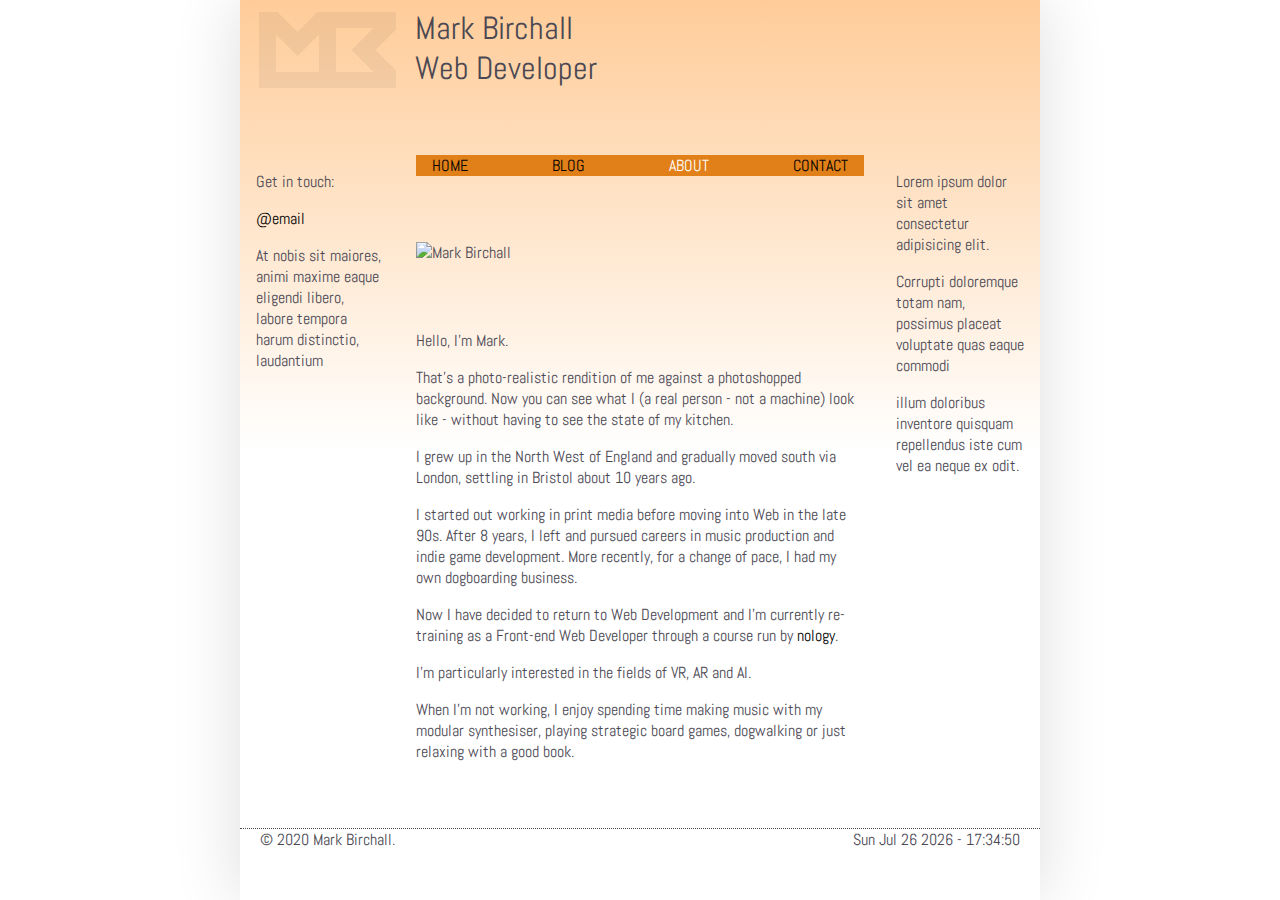
==== about.html @ 949384d4 "Add files via upload" ====
<!DOCTYPE html>
<html lang="en">
<head>
    <meta charset="UTF-8">
    <meta name="viewport" content="width=device-width, initial-scale=1.0">
    <link href='https://fonts.googleapis.com/css?family=Abel' rel='stylesheet'>
    <link rel="stylesheet" href="css/styles.css">
    <title>Mark Birchall</title>
</head>
<body>
    <div id="container">
        <header class="header">
            <a href="index.html">
                <svg class="logo" width="175" height="100" shape-rendering="crispEdges" version="1.1"
                    viewBox="0 0 175 100" xmlns="http://www.w3.org/2000/svg"
                    xmlns:rdf="http://www.w3.org/1999/xlink">
                    
                    <path class="path" d="m2 98h171v-22.172c-8.6094-8.6094-17.219-17.219-25.828-25.828 8.6094-8.6094 17.219-17.219 25.828-25.828v-22.172h-97.172l-25.828 25.828-25.828-25.828h-22.172v96zm98-75h44.828c-9 9-18 18-27 27l27 27h-46.828v-54h2zm-73.586 10.586c7.862 7.862 15.724 15.724 23.586 23.586l27-27v46.828h-54v-46.828c1.138 1.138 2.276 2.276 3.4141 3.4141z"/>
                </svg>
            </a>
            <h1>Mark Birchall<br/>Web Developer</h1>           
        </header>

        <nav class="nav">
            <ul class="topnav">
                <li><a href="index.html">home</a></li>
                <li><a href="blog.html">blog</a></li>
                <li><a class="current" href="#">about</a></li>
                <li><a href="contact.html">contact</a></li>
            </ul>
        </nav>

        <section class="contact">
            <p>Get in touch:</p>
            <p><a href="mailto:mark.birchall@gmail.com">@email</a></p>
            <p>At nobis sit maiores, animi maxime eaque eligendi libero, labore tempora harum distinctio, laudantium</p>
        </section>

        <main class="main">

            <span class="profile">
                <img class="wide" src="img/profile-wide.jpg" alt="Mark Birchall"/>
                <img class="thum" src="img/profile-thum.jpg" alt="Mark Birchall"/>
            </span>

        </main>

        <section class="info">
            <p>Hello, I'm Mark.</p>
            <p>That's a photo-realistic rendition of me against a photoshopped background. Now you can see what I (a real person - not a machine) look like - without having to see the state of my kitchen.</p>
            <p>I grew up in the North West of England and gradually moved south via London, settling in Bristol about 10 years ago.</p>
            <p>I started out working in print media before moving into Web in the late 90s. After 8 years, I left and pursued careers in music production and indie game development. More recently, for a change of pace, I had my own dogboarding business.</p>
            <p>Now I have decided to return to Web Development and I'm currently re-training as a Front-end Web Developer through a course run by <a href="#" alt ="nology website">nology</a>.</p>
            <p>I'm particularly interested in the fields of VR, AR and AI.</p>
            <p>When I'm not working, I enjoy spending time making music with my modular synthesiser, playing strategic board games, dogwalking or just relaxing with a good book.</p>
        </section>

        <aside class="aside">
            <p>Lorem ipsum dolor sit amet consectetur adipisicing elit.</p>
            <p>Corrupti doloremque totam nam, possimus placeat voluptate quas eaque commodi</p>
            <p>illum doloribus inventore quisquam repellendus iste cum vel ea neque ex odit.</p>
        </aside>

        <footer class="footer">
            <p>&copy; 2020 Mark Birchall.</p><p class="clock"></p>
        </footer>
    </div>
    <script  type="text/javascript" src="mark.js"></script>
</body>
</html>
---- css/styles.css ----
/* Mark Birchall nology Challenge ----------*/

/* remove browser defaults -----------------*/
body, h1, h2, li, ul, a {
    padding: 0;
    margin: 0;
    color: #4b4853;
    font-family: 'Abel', 'sans serif';
    box-sizing: border-box;
}

p {
    padding: 0 1rem 0 1rem;
    font-family: 'Abel', 'sans serif';
}

::selection {
    color: #fff;
    background: #e17f18;
}

/* define grid area names ------------------*/
.header     {grid-area: head;}
.nav        {grid-area: navi;}
.contact    {grid-area: cont;}
.main       {grid-area: main;}
.info       {grid-area: info;}
.aside      {grid-area: asid;}
.footer     {grid-area: foot;}

#container {
    max-width: 800px;
    min-width: 199px;
    min-height: 100vh;
    height: 100%;
    margin: 0 auto;
    box-shadow: 0rem 0rem 4rem #ddd;
    background-image: linear-gradient(#fc9, #fff, #fff);

}


.header {
    display: flex;
    align-items: top;
}

.logo {
    margin: 0;
    padding: 0;
    fill: rgba(0,0,0,0.05);
    transition-property: fill;
    transition-duration: .5s;
    transform: scale(0.8,0.8);
}

.logo:hover {
    fill: #e17f18;
    stroke: #fff;
    stroke-width: 0.25rem;
}

h1 {
    position: relative;
    display: inline-block;
    margin: 0.5rem 0 0 0;
    font-size: 2rem;
    font-weight: 200;
}

.topnav {
    padding: 0 4rem;
    margin: 0 1em;
    background-color: #e17f18;
}

.topnav li{
    display: inline;
    padding: 0 1rem;
}

.topnav li a{
    text-transform: uppercase;
}

a {
    text-decoration: none;
    color: #000;
}

li a.current {
    color: #fff;
}

p a:hover, li a:hover {
    color: #fff;
    background-color: #e17f18;
}

.profile img.wide {
    width: 28rem;
    height: 8rem;
    margin: 1rem 1rem 0 1rem;
}

.profile img.thum {
    width: 8rem;    
    height: 8rem;
    margin: 1rem 1rem 0 1rem;
}


.thumbnails li img{
    width: 8rem;
    height: 8rem;
    margin: 1rem 1rem 0 1rem;

}

.thumbnails li img.faded{
    filter: grayscale(100%);
    opacity: 0.25;
}

.thumbnails li img:hover{
    box-shadow: 0.1rem 0.1rem 0.4rem rgba(0,0,0,0.75);
    filter: none;
    opacity: 1;
    position: relative;
    top: -0.2rem;
    left: -0.2rem;
}


.footer {
    display: flex;
    justify-content: space-between;
    border-top: 1px dotted #4b4853;
    margin: 0;
}

.footer p {
    margin: 0 0.25rem;
}

/* end of general rules --------------------*/




/* mobile specific rules -------------------*/
@media screen and (max-width: 720px){
    #container{        

        display: grid;
        grid-template-columns: 1fr 2fr 2fr 2fr;
        grid-template-rows: repeat(5,auto);
        grid-gap: 0;
        grid-template-areas: 
        "head head head head"
        "navi navi navi navi"
        "cont cont cont cont"
        "main info info info"
        "foot foot foot foot"
        ;
    }

    .contact {
        background-image: linear-gradient(#fc9, #fff);
    }

   
    aside{
        display: none;
    }

    .contact > p:first-child {
        display: none;
    }

    .topnav {
        margin: 0;
    }

    .topnav li {
        position: relative;
        right: 4rem;
    }

    .profile img.wide{
        display: none;
    }

    .info, .main {
        background-color: #fff;
    }


}

/* desktop specific rules ------------------*/
@media screen and (min-width: 720px){
    #container{
 
        display: grid;
        grid-template-columns: 1fr 3fr 1fr;
        grid-template-rows: repeat(5,auto);
        grid-template-areas: 
        "head head head"
        "cont navi asid"
        "cont main asid"
        "cont info asid"
        "foot foot foot"
        ;
    }

    .topnav {
        padding: 0;
        display: flex;
        justify-content: space-between; 
    }

    .topnav li{
        padding: 0rem 1rem 0 1rem;
    }

    .thumbnails {
        display: flex;
        justify-content: space-between; 
    }
    .thumbnails li {
        display: inline;
    }

    .profile img.thum {
        display: none;
    }

}
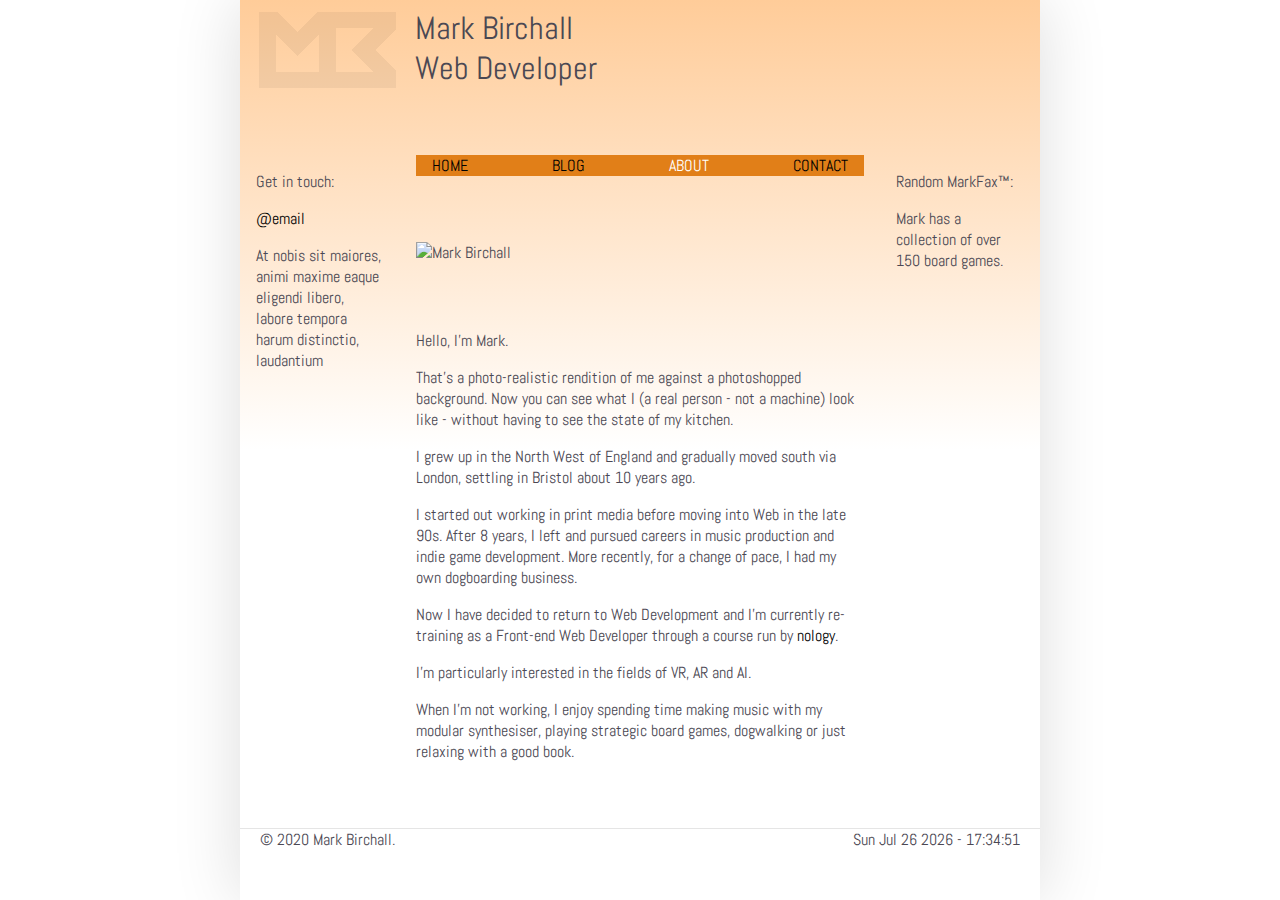
==== commit e6a337e2: "Add files via upload" ====
--- a/about.html
+++ b/about.html
@@ -54,11 +54,10 @@
             <p>I'm particularly interested in the fields of VR, AR and AI.</p>
             <p>When I'm not working, I enjoy spending time making music with my modular synthesiser, playing strategic board games, dogwalking or just relaxing with a good book.</p>
         </section>
-
+        
         <aside class="aside">
-            <p>Lorem ipsum dolor sit amet consectetur adipisicing elit.</p>
-            <p>Corrupti doloremque totam nam, possimus placeat voluptate quas eaque commodi</p>
-            <p>illum doloribus inventore quisquam repellendus iste cum vel ea neque ex odit.</p>
+            <p>Random MarkFax&trade;:</p>
+            <p>Loading...</p>
         </aside>
 
         <footer class="footer">
--- a/css/styles.css
+++ b/css/styles.css
@@ -135,7 +135,7 @@
 .footer {
     display: flex;
     justify-content: space-between;
-    border-top: 1px dotted #4b4853;
+    border-top: 1px solid rgba(0,0,0,0.1);
     margin: 0;
 }
 
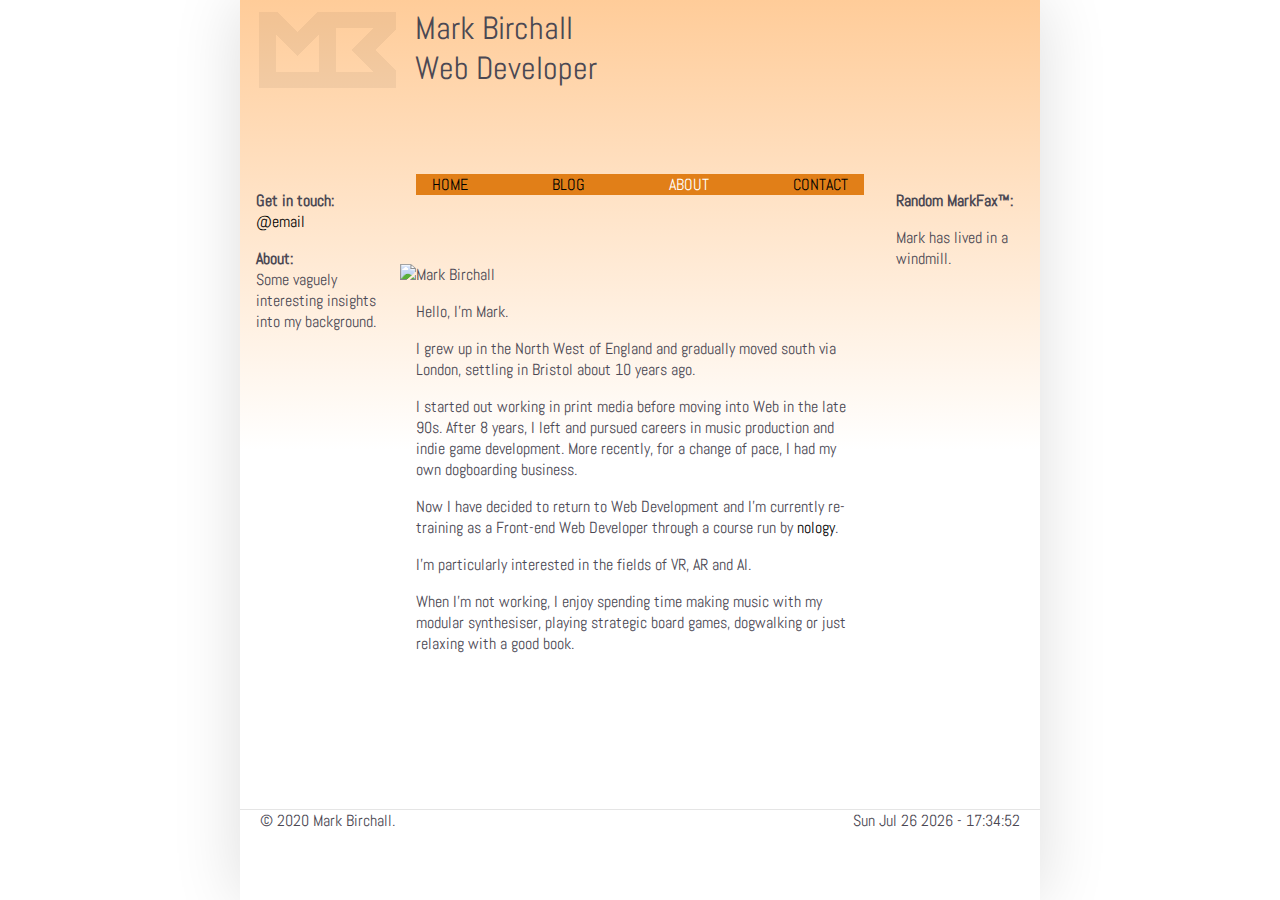
==== commit 07232b74: "Add files via upload" ====
--- a/about.html
+++ b/about.html
@@ -31,32 +31,25 @@
         </nav>
 
         <section class="contact">
-            <p>Get in touch:</p>
-            <p><a href="mailto:mark.birchall@gmail.com">@email</a></p>
-            <p>At nobis sit maiores, animi maxime eaque eligendi libero, labore tempora harum distinctio, laudantium</p>
+            <p><b>Get in touch:</b><br/><a href="mailto:mark.birchall@gmail.com">@email</a></p>
+            <p><b>About:</b><br/>Some vaguely interesting insights into my background.</p>
         </section>
 
+
         <main class="main">
-
-            <span class="profile">
-                <img class="wide" src="img/profile-wide.jpg" alt="Mark Birchall"/>
-                <img class="thum" src="img/profile-thum.jpg" alt="Mark Birchall"/>
-            </span>
-
-        </main>
-
-        <section class="info">
+            <div class="profile">
+                <img src="img/headshot.jpg" alt="Mark Birchall"/>
+            </div>
             <p>Hello, I'm Mark.</p>
-            <p>That's a photo-realistic rendition of me against a photoshopped background. Now you can see what I (a real person - not a machine) look like - without having to see the state of my kitchen.</p>
             <p>I grew up in the North West of England and gradually moved south via London, settling in Bristol about 10 years ago.</p>
             <p>I started out working in print media before moving into Web in the late 90s. After 8 years, I left and pursued careers in music production and indie game development. More recently, for a change of pace, I had my own dogboarding business.</p>
             <p>Now I have decided to return to Web Development and I'm currently re-training as a Front-end Web Developer through a course run by <a href="#" alt ="nology website">nology</a>.</p>
             <p>I'm particularly interested in the fields of VR, AR and AI.</p>
             <p>When I'm not working, I enjoy spending time making music with my modular synthesiser, playing strategic board games, dogwalking or just relaxing with a good book.</p>
-        </section>
+        </main>
         
         <aside class="aside">
-            <p>Random MarkFax&trade;:</p>
+            <p><b>Random MarkFax&trade;:</b></p>
             <p>Loading...</p>
         </aside>
 
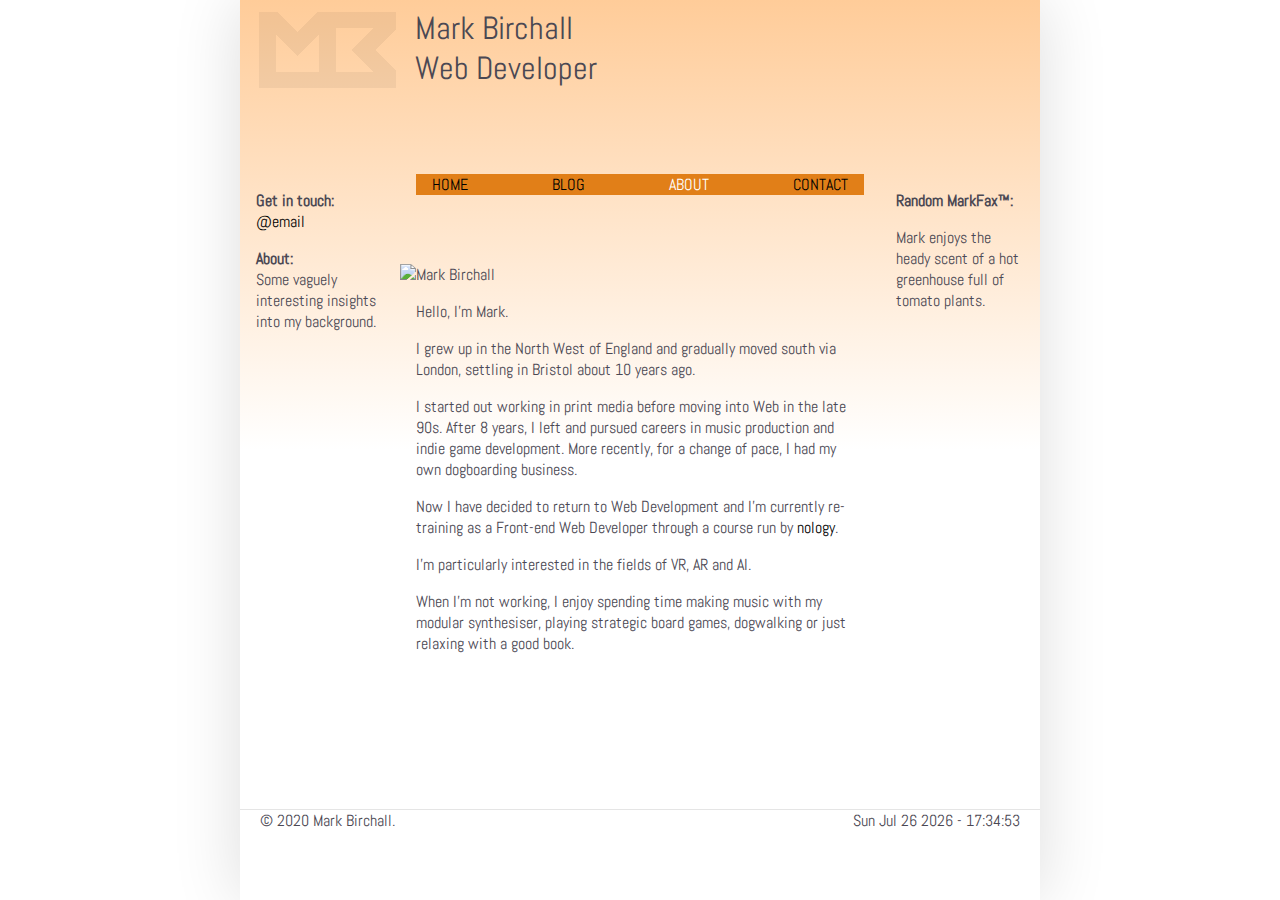
==== commit 6c809652: "Add files via upload" ====
--- a/about.html
+++ b/about.html
@@ -43,7 +43,7 @@
             <p>Hello, I'm Mark.</p>
             <p>I grew up in the North West of England and gradually moved south via London, settling in Bristol about 10 years ago.</p>
             <p>I started out working in print media before moving into Web in the late 90s. After 8 years, I left and pursued careers in music production and indie game development. More recently, for a change of pace, I had my own dogboarding business.</p>
-            <p>Now I have decided to return to Web Development and I'm currently re-training as a Front-end Web Developer through a course run by <a href="#" alt ="nology website">nology</a>.</p>
+            <p>Now I have decided to return to Web Development and I'm currently re-training as a Front-end Web Developer through a course run by <a href="https://nology.io" alt ="nology website">nology</a>.</p>
             <p>I'm particularly interested in the fields of VR, AR and AI.</p>
             <p>When I'm not working, I enjoy spending time making music with my modular synthesiser, playing strategic board games, dogwalking or just relaxing with a good book.</p>
         </main>
